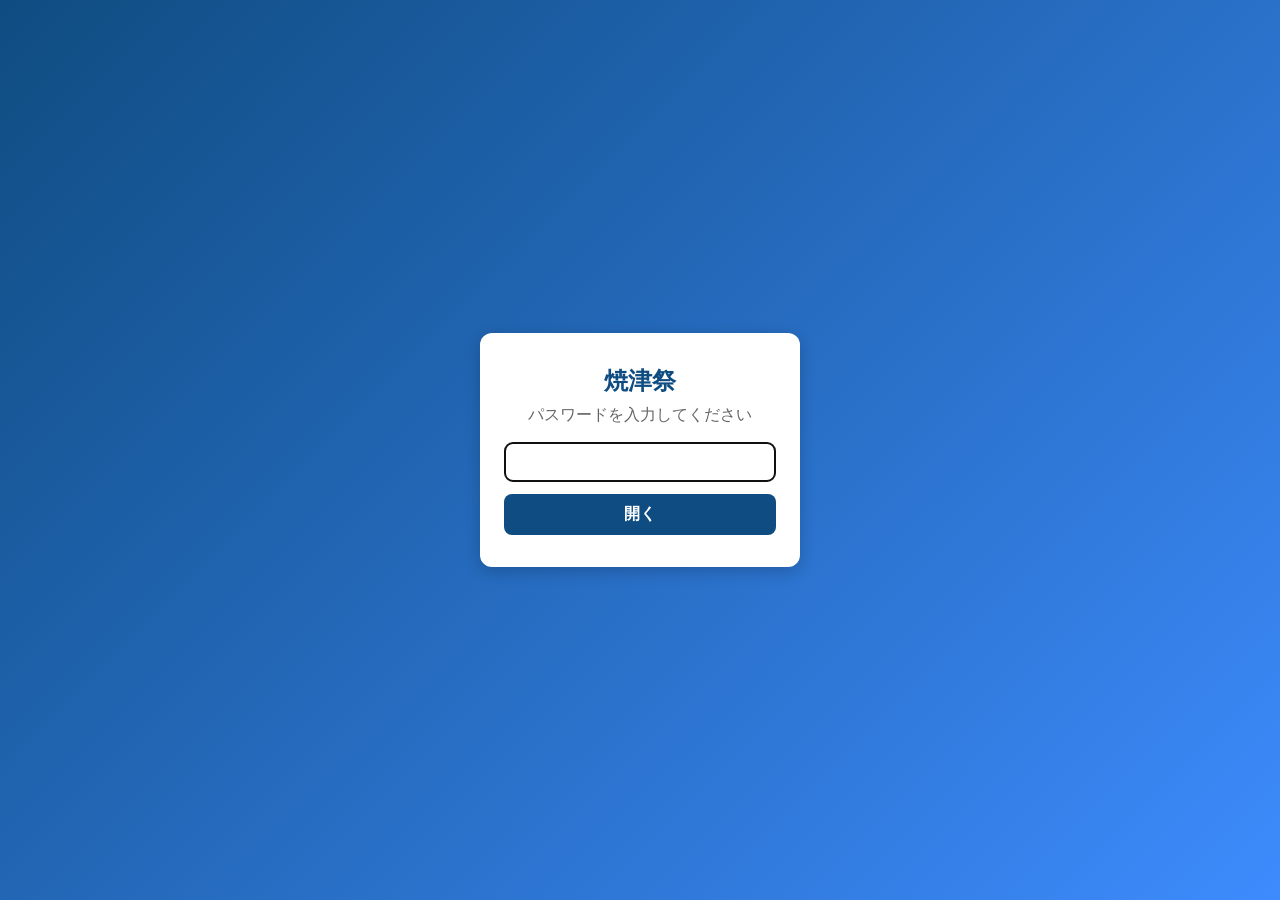
==== index.html @ 5f5061f0 "add: 簡易パスワードゲートを追加 Co-Authored-By: Claude Sonnet 5 <noreply@anthropic.com>" ====
<!doctype html>
<html lang="ja">
<head>
  <meta charset="UTF-8" />
  <meta name="viewport" content="width=device-width, initial-scale=1, viewport-fit=cover" />
  <title>焼津祭</title>
  <meta property="og:title" content="焼津祭" />
  <meta property="og:description" content="開催日程・地図・役割はこちら" />
  <meta property="og:type" content="website" />
  <link rel="stylesheet" href="style.css" />
</head>
<body>
  <div id="gate-overlay" class="gate-overlay">
    <form id="gate-form" class="gate-form">
      <h1>焼津祭</h1>
      <p>パスワードを入力してください</p>
      <input type="password" id="gate-password" autocomplete="off" autofocus />
      <button type="submit">開く</button>
      <p id="gate-error" class="gate-error" hidden>パスワードが違います</p>
    </form>
  </div>

  <div id="site-content" hidden>
    <header class="hero">
      <h1 id="hero-title"></h1>
      <p id="hero-date"></p>
      <p id="hero-subtitle"></p>
    </header>

    <nav class="tabs">
      <button class="active" data-target="schedule-panel">開催日程</button>
      <button data-target="map-panel">地図</button>
      <button data-target="roles-panel">役割</button>
    </nav>

    <main>
      <section id="schedule-panel" class="panel active"></section>
      <section id="map-panel" class="panel"></section>
      <section id="roles-panel" class="panel"></section>
    </main>
  </div>

  <script src="gate.js"></script>
</body>
</html>
---- style.css ----
:root { color-scheme: light dark; }

.gate-overlay {
  position: fixed;
  inset: 0;
  display: flex;
  align-items: center;
  justify-content: center;
  background: linear-gradient(135deg, #0f4c81, #3d8bfd);
  padding: 16px;
  z-index: 100;
}

.gate-form {
  background: #fff;
  border-radius: 12px;
  padding: 32px 24px;
  width: 100%;
  max-width: 320px;
  text-align: center;
  box-shadow: 0 4px 16px rgba(0, 0, 0, 0.2);
}

.gate-form h1 {
  margin: 0 0 8px;
  font-size: 1.5rem;
  color: #0f4c81;
}

.gate-form p { margin: 0 0 16px; color: #666; }

.gate-form input {
  width: 100%;
  padding: 10px 12px;
  font-size: 1rem;
  border: 1px solid #ccc;
  border-radius: 8px;
  margin-bottom: 12px;
}

.gate-form button {
  width: 100%;
  padding: 10px 12px;
  font-size: 1rem;
  font-weight: bold;
  color: #fff;
  background: #0f4c81;
  border: none;
  border-radius: 8px;
  cursor: pointer;
}

.gate-error { color: #c0392b; margin: 8px 0 0; font-size: 0.85rem; }

* { box-sizing: border-box; }

body {
  margin: 0;
  font-family: -apple-system, BlinkMacSystemFont, "Hiragino Sans", "Segoe UI", sans-serif;
  background: #f7f7f8;
  color: #1a1a1a;
}

header.hero {
  background: linear-gradient(135deg, #0f4c81, #3d8bfd);
  color: #fff;
  padding: 40px 16px 32px;
  text-align: center;
}

header.hero h1 {
  margin: 0 0 8px;
  font-size: 2rem;
}

header.hero p {
  margin: 4px 0;
  opacity: 0.95;
}

nav.tabs {
  position: sticky;
  top: 0;
  display: flex;
  background: #fff;
  box-shadow: 0 1px 4px rgba(0, 0, 0, 0.08);
  z-index: 10;
}

nav.tabs button {
  flex: 1;
  padding: 14px 8px;
  border: none;
  background: none;
  font-size: 0.95rem;
  color: #666;
  cursor: pointer;
  border-bottom: 3px solid transparent;
}

nav.tabs button.active {
  color: #0f4c81;
  border-bottom-color: #0f4c81;
  font-weight: bold;
}

main {
  max-width: 640px;
  margin: 0 auto;
  padding: 20px 16px 48px;
  touch-action: pan-y;
}

section.panel { display: none; }
section.panel.active { display: block; }

.pdf-link {
  display: block;
  text-align: center;
  background: #fff;
  color: #0f4c81;
  border: 1px solid #0f4c81;
  border-radius: 10px;
  padding: 12px;
  margin-bottom: 16px;
  text-decoration: none;
  font-weight: bold;
}

.day-block {
  background: #fff;
  border-radius: 12px;
  box-shadow: 0 1px 4px rgba(0, 0, 0, 0.08);
  padding: 16px;
  margin-bottom: 16px;
}

.day-block h2 {
  margin: 0 0 4px;
  font-size: 1.1rem;
}

.day-block .date {
  color: #888;
  font-size: 0.85rem;
  margin-bottom: 12px;
}

.timetable-item {
  display: flex;
  gap: 12px;
  padding: 10px 0;
  border-top: 1px solid #eee;
}

.timetable-item:first-of-type { border-top: none; }

.timetable-item .time {
  flex: 0 0 56px;
  font-weight: bold;
  color: #0f4c81;
}

.timetable-item .title { font-weight: 600; white-space: pre-line; }
.timetable-item .place { color: #888; font-size: 0.85rem; }
.timetable-item .title .note { color: #555; font-weight: normal; }

.venue-card {
  background: #fff;
  border-radius: 12px;
  box-shadow: 0 1px 4px rgba(0, 0, 0, 0.08);
  padding: 16px;
  margin-bottom: 16px;
}

.venue-card h2 { margin-top: 0; font-size: 1.1rem; }

.access-list {
  margin: 0;
  padding-left: 1.2em;
  line-height: 1.7;
}

.route-image {
  margin-bottom: 16px;
}

.route-image img {
  width: 100%;
  height: auto;
  border-radius: 8px;
  display: block;
}

.route-image-caption {
  margin: 8px 0 0;
  font-size: 0.8rem;
  text-align: right;
}

.route-image-caption a {
  color: #888;
}

.roles-list {
  list-style: none;
  margin: 0;
  padding: 0;
}

.roles-list li {
  display: flex;
  gap: 12px;
  padding: 10px 0;
  border-top: 1px solid #eee;
}

.roles-list li:first-of-type { border-top: none; }

.role-name {
  flex: 0 0 72px;
  font-weight: bold;
  color: #0f4c81;
}

.role-people {
  white-space: pre-line;
}
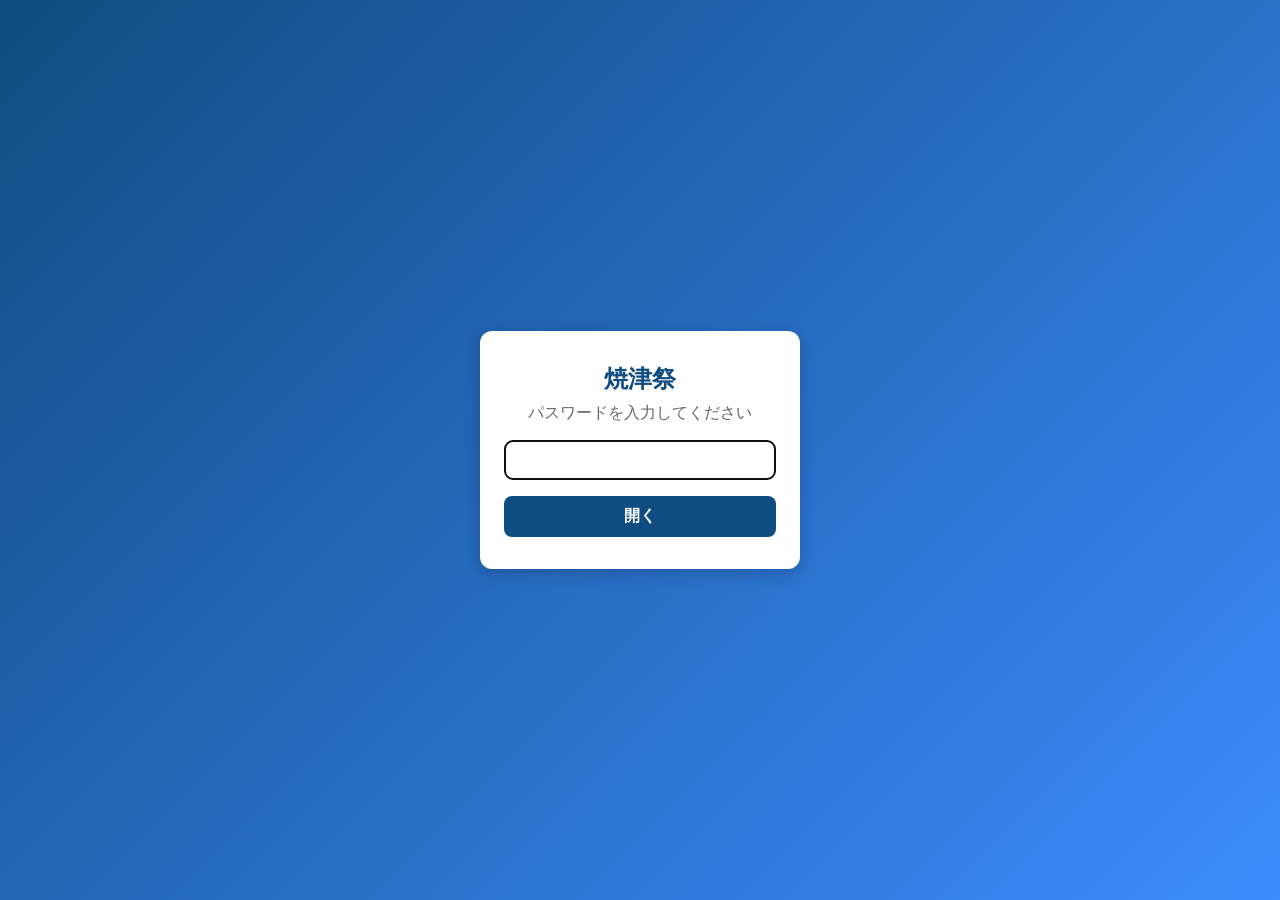
==== commit 0ef6d307: "要綱タブを追加し、大祭要綱PDFを掲載 work/フォルダのスキャンPDFを結合・歪み補正・中央揃え・裏写りノイズ除去した上でtaisai-yoko.pdfとして追加し、新しい「要綱」タブから開けるよ" ====
--- a/index.html
+++ b/index.html
@@ -16,7 +16,7 @@
       <p>パスワードを入力してください</p>
       <input type="password" id="gate-password" autocomplete="off" autofocus />
       <button type="submit">開く</button>
-      <p id="gate-error" class="gate-error" hidden>パスワードが違います</p>
+      <p id="gate-error" class="gate-error" hidden>⚠️ パスワードが違います</p>
     </form>
   </div>
 
@@ -28,16 +28,29 @@
     </header>
 
     <nav class="tabs">
-      <button class="active" data-target="schedule-panel">開催日程</button>
+      <button class="active" data-target="schedule-panel">日程</button>
       <button data-target="map-panel">地図</button>
       <button data-target="roles-panel">役割</button>
+      <button data-target="yoko-panel">要綱</button>
     </nav>
 
     <main>
       <section id="schedule-panel" class="panel active"></section>
       <section id="map-panel" class="panel"></section>
       <section id="roles-panel" class="panel"></section>
+      <section id="yoko-panel" class="panel"></section>
     </main>
+  </div>
+
+  <div id="lightbox" class="lightbox" hidden>
+    <button id="lightbox-close" class="lightbox-close" aria-label="閉じる">×</button>
+    <div id="lightbox-viewport" class="lightbox-viewport">
+      <img id="lightbox-img" src="" alt="" draggable="false" />
+    </div>
+    <div class="lightbox-controls">
+      <button id="lightbox-zoom-out" aria-label="縮小">－</button>
+      <button id="lightbox-zoom-in" aria-label="拡大">＋</button>
+    </div>
   </div>
 
   <script src="gate.js"></script>
--- a/style.css
+++ b/style.css
@@ -35,7 +35,7 @@
   font-size: 1rem;
   border: 1px solid #ccc;
   border-radius: 8px;
-  margin-bottom: 12px;
+  margin-bottom: 16px;
 }
 
 .gate-form button {
@@ -50,7 +50,23 @@
   cursor: pointer;
 }
 
-.gate-error { color: #c0392b; margin: 8px 0 0; font-size: 0.85rem; }
+.gate-form p.gate-error {
+  color: #c0392b;
+  background: #fdecea;
+  border: 1px solid #f1a9a0;
+  border-radius: 8px;
+  margin: 16px 0 0;
+  padding: 8px 12px;
+  font-size: 0.9rem;
+  font-weight: 600;
+  animation: gate-error-shake 0.3s;
+}
+
+@keyframes gate-error-shake {
+  0%, 100% { transform: translateX(0); }
+  25% { transform: translateX(-4px); }
+  75% { transform: translateX(4px); }
+}
 
 * { box-sizing: border-box; }
 
@@ -89,6 +105,7 @@
 
 nav.tabs button {
   flex: 1;
+  min-width: 0;
   padding: 14px 8px;
   border: none;
   background: none;
@@ -174,11 +191,18 @@
 }
 
 .venue-card h2 { margin-top: 0; font-size: 1.1rem; }
+.venue-card h3 { margin: 16px 0 4px; font-size: 1rem; }
+.venue-card h3:first-of-type { margin-top: 0; }
 
 .access-list {
   margin: 0;
+  margin-left: 12px;
   padding-left: 1.2em;
   line-height: 1.7;
+}
+
+.access-list-dot {
+  list-style-type: "・ ";
 }
 
 .route-image {
@@ -202,6 +226,133 @@
   color: #888;
 }
 
+.route-image img.zoomable {
+  cursor: zoom-in;
+}
+
+.point-photo {
+  margin: 6px 0 4px;
+}
+
+.point-photo img.zoomable {
+  width: 160px;
+  max-width: 100%;
+  height: auto;
+  border-radius: 8px;
+  display: block;
+  cursor: zoom-in;
+}
+
+.route-image .pdf-link {
+  margin-top: 12px;
+}
+
+.route-diagram-img {
+  border: 1px solid #ddd;
+}
+
+.lightbox {
+  position: fixed;
+  inset: 0;
+  /* On mobile Safari, inset:0 alone can size a fixed element to the layout
+     viewport rather than the currently-visible one, letting its top edge
+     end up under the toolbar. dvh tracks the actual visible viewport. */
+  height: 100dvh;
+  background: rgba(0, 0, 0, 0.92);
+  z-index: 200;
+}
+
+.lightbox[hidden] {
+  display: none;
+}
+
+.lightbox-viewport {
+  width: 100%;
+  height: 100%;
+  overflow: auto;
+  display: flex;
+  cursor: grab;
+  /* Panning (1 finger/button) and pinch-zoom (2 fingers) are both handled by
+     our own pointer-event listeners, not the browser's native gestures. */
+  touch-action: none;
+  /* scrollLeft/scrollTop are driven entirely from JS; the native scrollbar
+     isn't needed for interaction and, at the viewport's full-screen size,
+     its track sits right under the close button. */
+  scrollbar-width: none;
+  -ms-overflow-style: none;
+}
+
+.lightbox-viewport::-webkit-scrollbar {
+  display: none;
+}
+
+.lightbox-viewport.dragging {
+  cursor: grabbing;
+}
+
+.lightbox-viewport img {
+  max-width: 100%;
+  max-height: 100%;
+  display: block;
+  cursor: zoom-in;
+  /* margin:auto centers the image when it's smaller than the viewport, but
+     -- unlike align-items/justify-content:center on the container -- falls
+     back to 0 once the (zoomed-in) image is larger, so every edge stays
+     reachable by scrolling instead of getting clipped by "unsafe" centering. */
+  margin: auto;
+  /* Without this, a mouse-drag on the img starts the browser's native
+     "drag this image" gesture instead of our pointermove-based pan, so
+     click-and-drag scrolling silently does nothing. */
+  -webkit-user-drag: none;
+  user-select: none;
+}
+
+.lightbox-close {
+  position: absolute;
+  bottom: calc(20px + env(safe-area-inset-bottom, 0px));
+  left: calc(28px + env(safe-area-inset-left, 0px));
+  width: 40px;
+  height: 40px;
+  border-radius: 50%;
+  border: 1px solid rgba(255, 255, 255, 0.4);
+  background: rgba(20, 20, 20, 0.85);
+  color: #fff;
+  font-size: 1.4rem;
+  line-height: 1;
+  cursor: pointer;
+  touch-action: manipulation;
+  box-shadow: 0 1px 4px rgba(0, 0, 0, 0.4);
+  z-index: 1;
+}
+
+.lightbox-controls {
+  position: absolute;
+  bottom: calc(20px + env(safe-area-inset-bottom, 0px));
+  left: 50%;
+  transform: translateX(-50%);
+  display: flex;
+  gap: 12px;
+  z-index: 1;
+}
+
+.lightbox-controls button {
+  width: 44px;
+  height: 44px;
+  border-radius: 50%;
+  border: 1px solid rgba(255, 255, 255, 0.4);
+  background: rgba(20, 20, 20, 0.85);
+  color: #fff;
+  font-size: 1.3rem;
+  cursor: pointer;
+  touch-action: manipulation;
+  box-shadow: 0 1px 4px rgba(0, 0, 0, 0.4);
+}
+
+.lightbox-controls button:disabled {
+  opacity: 0.35;
+  cursor: default;
+}
+
 .roles-list {
   list-style: none;
   margin: 0;
